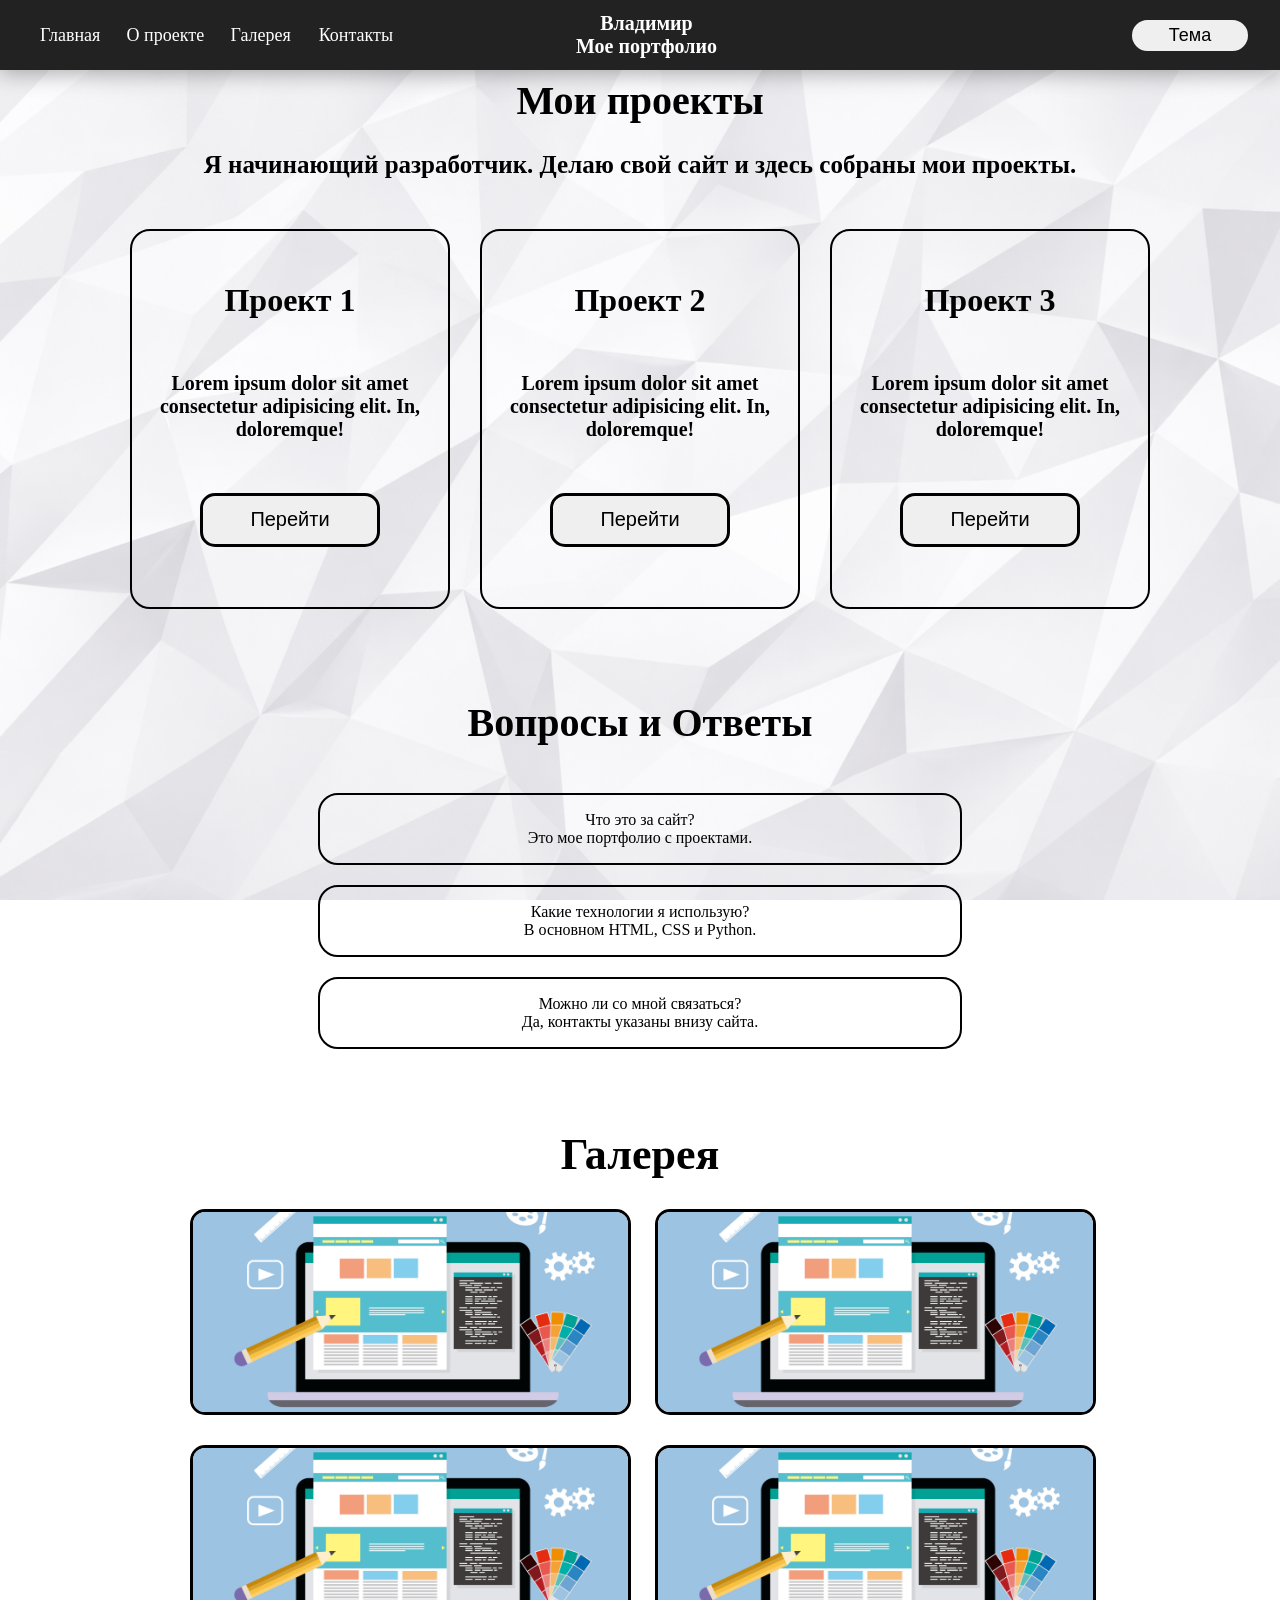
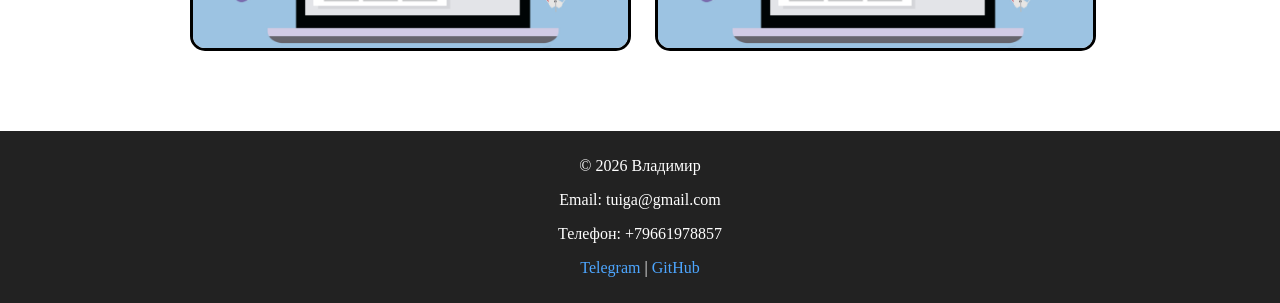
==== index.html @ 0e4f328b "first commit" ====
<!doctype html>
<html lang="ru">
	<head>
		<meta charset="UTF-8" />
		<meta charset="UTF-8" />
		<meta name="viewport" content="width=device-width, initial-scale=1.0" />
		<meta name="description" content="Портфолио Владимира" />
		<title>tuiga</title>
		<link rel="icon" type="image/svg+xml" href="/favicon.svg" />
		<link rel="stylesheet" href="/css/style.css" />
	</head>
	<body>
		<header>
			<div class="test_header">
				<nav>
					<a href="#vg_1" class="naw_link">Главная</a>
					<a href="#vg_2" class="naw_link">О проекте </a>
					<a href="#vg_3" class="naw_link">Галерея</a>
					<a href="#vg_4" class="naw_link">Контакты</a>
				</nav>

				<div class="text">
					<span class="logo_1">Владимир</span>
					<span class="logo_2">Мое портфолио</span>
				</div>

				<button class="tuiga" id="tema">Тема</button>
			</div>
		</header>
		<main class="main-section" id="vg_1">
			<div class="content-wrapper">
				<div class="hero">
					<h1>Мои проекты</h1>
				</div>
				<div class="description">
					<p>
						Я начинающий разработчик. Делаю свой сайт и здесь собраны мои
						проекты.
					</p>
				</div>
				<div class="container">
					<div class="box box_1">
						<h1>Проект 1</h1>
						<p>
							Lorem ipsum dolor sit amet consectetur adipisicing elit. In,
							doloremque!
						</p>
						<a class="button_1"><button>Перейти</button></a>
					</div>
					<div class="box box_2">
						<h1>Проект 2</h1>
						<p>
							Lorem ipsum dolor sit amet consectetur adipisicing elit. In,
							doloremque!
						</p>
						<a class="button_1"><button>Перейти</button></a>
					</div>
					<div class="box box_3">
						<h1>Проект 3</h1>
						<p>
							Lorem ipsum dolor sit amet consectetur adipisicing elit. In,
							doloremque!
						</p>
						<a class="button_1"><button>Перейти</button></a>
					</div>
				</div>
			</div>

			<div class="project" id="vg_2">
				<div class="h">
					<h1>Вопросы и Ответы</h1>
				</div>
				<div class="container_1">
					<p>Что это за сайт?<br />Это мое портфолио с проектами.</p>
				</div>
				<div class="container_1">
					<p>
						Какие технологии я использую? <br />В основном HTML, CSS и Python.
					</p>
				</div>
				<div class="container_1">
					<p>
						Можно ли со мной связаться?<br />Да, контакты указаны внизу сайта.
					</p>
				</div>
			</div>
			<div class="gallery" id="vg_3">
				<div class="test_1">
					<h1>Галерея</h1>
				</div>
				<div class="gallery_1">
					<div class="container_2">
						<img src="/photo/photo.jpg" alt="" />
					</div>
					<div class="container_2">
						<img src="/photo/photo.jpg" alt="" />
					</div>
					<div class="container_2">
						<img src="/photo/photo.jpg" alt="" />
					</div>
					<div class="container_2">
						<img src="/photo/photo.jpg" alt="" />
					</div>
				</div>
			</div>
		</main>

		<footer id="vg_4">
			<p>© 2026 Владимир</p>
			<p>Email: tuiga@gmail.com</p>
			<p>Телефон: +79661978857</p>
			<p>
				<a href="https://t.me/tu1ga007">Telegram</a> |
				<a href="https://github.com/gptuiga-source">GitHub</a>
			</p>
		</footer>
	</body>
</html>
---- css/style.css ----
html {
	scroll-behavior: smooth;
}

.test_header {
	background-color: #222;
	backdrop-filter: blur(10px);
	display: flex;
	flex-wrap: wrap;
	justify-content: space-between;
	align-items: center;
	min-height: 50px;
	padding: 10px 30px;
	gap: 10px;

	position: fixed;
	top: 0;
	left: 0;
	right: 0;
	z-index: 1000;

	box-shadow: 0 4px 20px rgba(0, 0, 0, 0.3);
}
body {
	margin: 0;
	background-image: url('/photo/Fon.png');
	background-size: cover;
	background-position: center;
	background-repeat: no-repeat;
	background-attachment: fixed;
	color: black;
}

.main-section {
	scroll-margin-top: 80px;
	margin-top: 80px;
}

#vg_2,
#vg_3,
#vg_4 {
	scroll-margin-top: 80px;
}

nav {
	display: grid;
	grid-template-columns: repeat(4, 1fr);
	gap: 15px;
	width: 30%;
	max-width: 600px;
}

.naw_link {
	color: white;
	text-decoration: none;
	text-align: center;
	font-size: 18px;
	cursor: pointer;
	transition: 0.5s;
}

.naw_link:hover {
	color: rgb(0, 162, 255);
}

.text {
	display: flex;
	align-items: center;
	justify-content: center;
	color: white;
	flex-direction: column;
	position: absolute;
	left: 45%;

	font-size: 20px;
	font-weight: bold;
}

.tuiga {
	border: 2px solid #222;
	border-radius: 100px;

	height: 35px;
	width: 120px;

	cursor: pointer;

	transition: 0.5s;

	font-size: 18px;
	font-weight: 500;
}

.tuiga:hover {
	background-color: #222;
	color: white;
	border-color: rgb(0, 162, 255);
}

@media (max-width: 900px) {
	nav {
		grid-template-columns: repeat(2, 1fr);
	}

	.text {
		left: 45%;
	}
}

@media (max-width: 650px) {
	.test_header {
		flex-direction: column;
		align-items: center;
		position: static;
	}

	nav {
		grid-template-columns: 1fr;

		width: 100%;
	}

	.text {
		order: -1;
		position: static;
	}

	.tuiga {
		height: 30px;
		width: 120px;
	}

	.main-section {
		margin-top: 20px;
	}
}

.content-wrapper {
	display: flex;
	justify-content: center;
	align-items: center;
	flex-direction: column;
}

.hero {
	font-size: 20px;
	font-family:
		Times,
		Times New Roman,
		serif;
}

.description {
	font-size: 25px;
	font-weight: bold;
	font-family:
		Times,
		Times New Roman,
		serif;

	width: 80%;
}

.description p {
	text-align: center;
	position: relative;
	bottom: 25px;
}

.container {
	display: flex;
	justify-content: center;
	align-items: center;
	flex-wrap: wrap;

	gap: 30px;
}

.box {
	border: 2px solid #000;
	border-radius: 20px;

	width: 100%;
	max-width: 320px;
	min-height: 380px;

	padding: 30px 20px;
	padding-bottom: 80px;
	box-sizing: border-box;

	display: flex;
	flex-direction: column;
	align-items: center;
	justify-content: space-between;

	transition: 0.3s ease;
	cursor: pointer;
}

.box p {
	font-size: 20px;
	font-weight: bold;
	text-align: center;
}

.button_1 button {
	border: 3px solid black;
	border-radius: 15px;

	height: 6vh;
	width: 20vh;

	font-size: 20px;
	font-weight: 200;

	cursor: pointer;

	position: relative;
	top: 20px;

	transition: 0.5s;
}

.box:hover {
	transform: scale(1.1);
	border-color: rgb(0, 162, 255);
	background-color: white;
}

@media (max-weight: 720px) {
	.container_1 {
		width: 100%;
	}
}

.button_1 button:hover {
	border-color: rgb(0, 162, 255);
	background-color: black;
	color: white;
}

.main-section {
	margin-top: 50px;
}

.project {
	display: flex;
	justify-content: center;
	align-items: center;
	flex-wrap: wrap;
	flex-direction: column;
	margin-top: 5%;
	width: 100%;
	gap: 20px;
}
.h h1 {
	font-size: 40px;
}

.container_1 {
	border: 2px solid black;
	border-radius: 20px;
	width: 50%;
	display: flex;
	justify-content: center;
	align-items: center;
	text-align: center;

	transition: 0.5s;
}

.container_1:hover {
	transform: scale(1.3);
	border: 2px solid rgb(0, 162, 255);
	background-color: white;

	font-size: 20px;
}

.gallery {
	display: flex;
	justify-content: center;
	align-items: center;
	flex-direction: column;
	margin-top: 50px;
	padding: 0 15px;
}

.gallery_1 {
	display: grid;
	grid-template-columns: repeat(2, 1fr);
	gap: 30px;
	width: 100%;
	max-width: 900px;
}

.test_1 {
	font-size: 22px;
	text-align: center;
}

.gallery_1 img {
	width: 100%;
	height: 200px;
	object-fit: cover;
	border-radius: 15px;
	border: 3px solid black;
	display: block;
}

.gallery_1 img:hover {
	border-color: rgb(0, 162, 255);
}

.container_2 {
	transition: 0.3s;
}

.container_2:hover {
	transform: scale(1.05);
}

@media (max-width: 720px) {
	.gallery_1 {
		grid-template-columns: 1fr;
	}

	.container_2:hover {
		transform: none;
	}
}

footer {
	margin-top: 80px;
}

.line {
	border: none;
	height: 2px;
	background-color: #333;
	width: 80%;
	margin: 40px auto;
	opacity: 0.3;
}

footer {
	background: #222;
	color: #fff;
	padding: 10px;
	text-align: center;
}
footer a {
	color: #4da6ff;
	text-decoration: none;
}
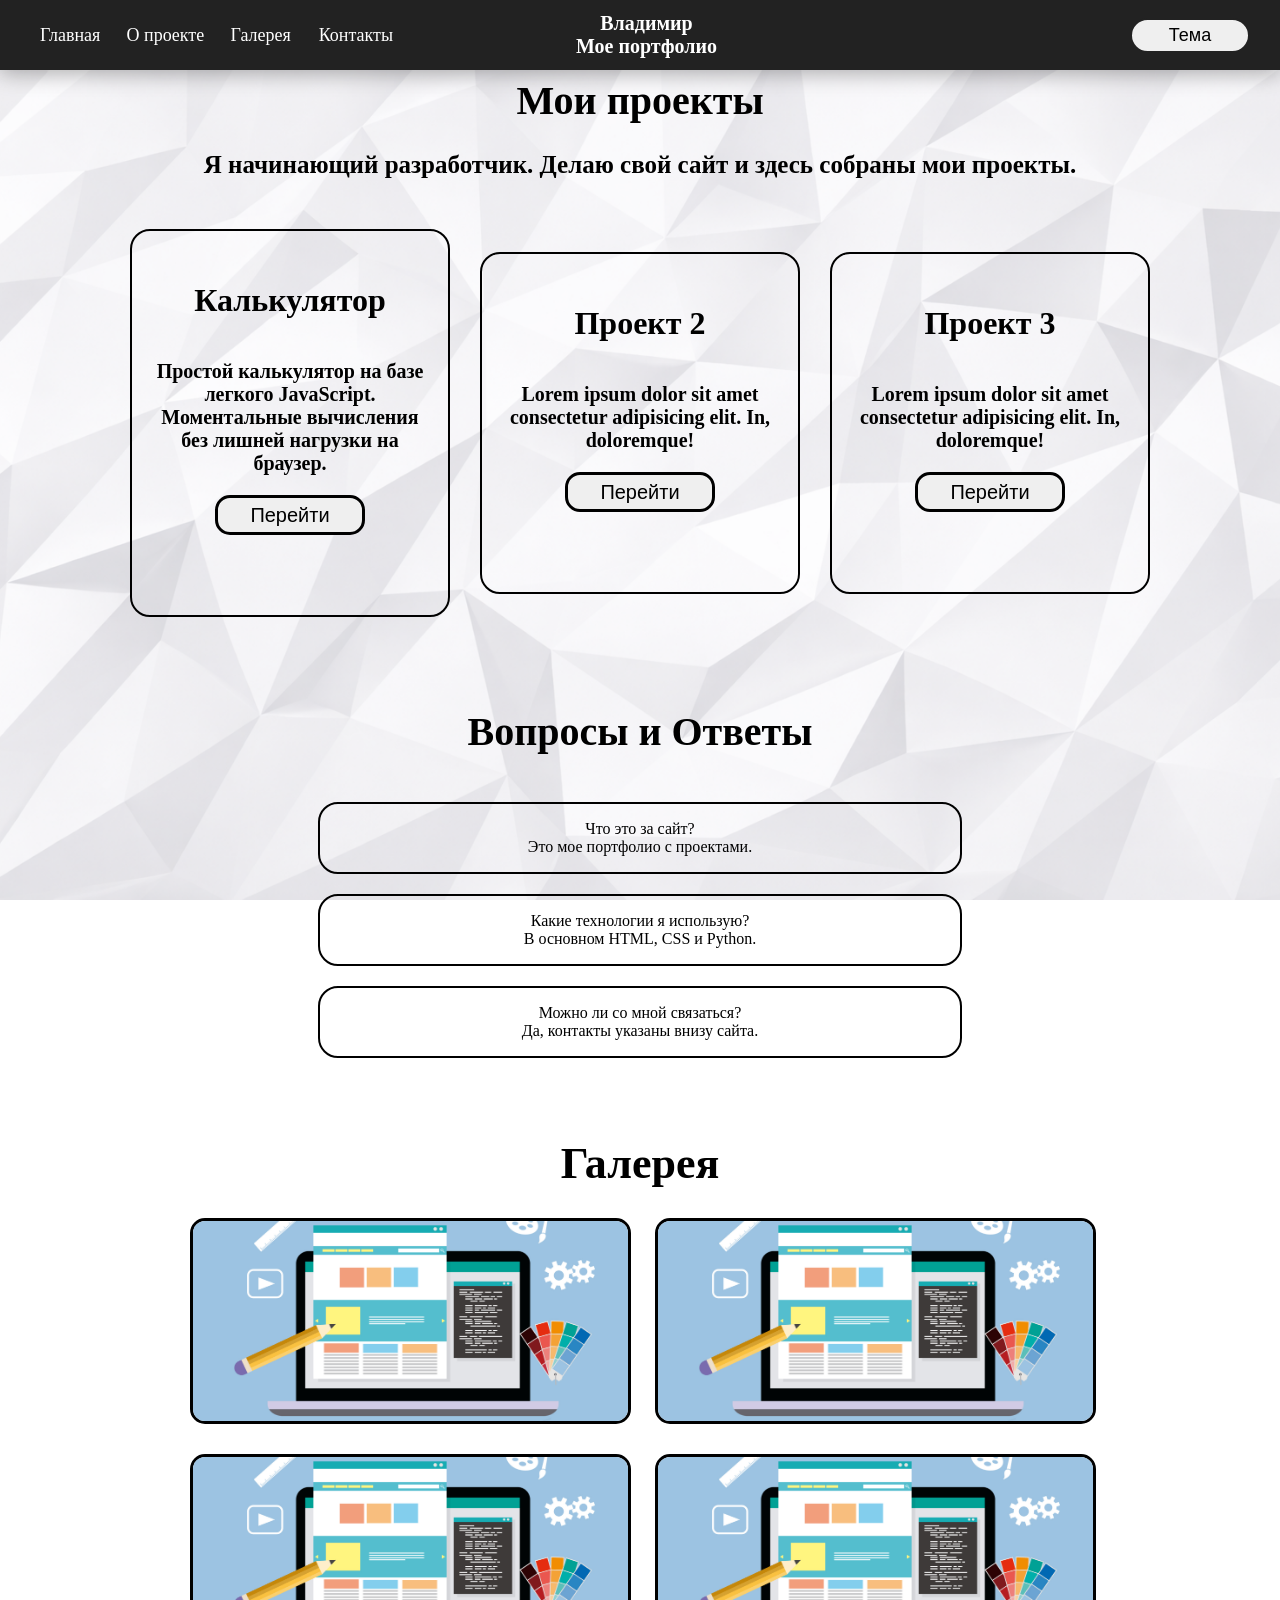
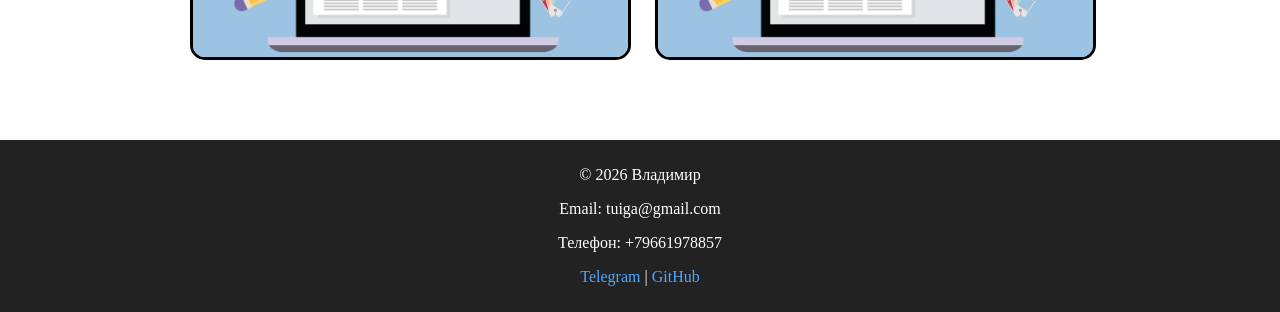
==== commit 7fa381dc: "update" ====
--- a/index.html
+++ b/index.html
@@ -5,7 +5,6 @@
 		<meta charset="UTF-8" />
 		<meta name="viewport" content="width=device-width, initial-scale=1.0" />
 		<meta name="description" content="Портфолио Владимира" />
-		<title>tuiga</title>
 		<link rel="icon" type="image/svg+xml" href="/favicon.svg" />
 		<link rel="stylesheet" href="/css/style.css" />
 	</head>
@@ -40,12 +39,14 @@
 				</div>
 				<div class="container">
 					<div class="box box_1">
-						<h1>Проект 1</h1>
+						<h1>Калькулятор</h1>
 						<p>
-							Lorem ipsum dolor sit amet consectetur adipisicing elit. In,
-							doloremque!
+							Простой калькулятор на базе легкого JavaScript. Моментальные
+							вычисления без лишней нагрузки на браузер.
 						</p>
-						<a class="button_1"><button>Перейти</button></a>
+						<a class="button_1" href="/html/project-calculator.html"
+							><button>Перейти</button></a
+						>
 					</div>
 					<div class="box box_2">
 						<h1>Проект 2</h1>
@@ -70,15 +71,15 @@
 				<div class="h">
 					<h1>Вопросы и Ответы</h1>
 				</div>
-				<div class="container_1">
+				<div class="container_1" tabindex="0">
 					<p>Что это за сайт?<br />Это мое портфолио с проектами.</p>
 				</div>
-				<div class="container_1">
+				<div class="container_1" tabindex="0">
 					<p>
 						Какие технологии я использую? <br />В основном HTML, CSS и Python.
 					</p>
 				</div>
-				<div class="container_1">
+				<div class="container_1" tabindex="0">
 					<p>
 						Можно ли со мной связаться?<br />Да, контакты указаны внизу сайта.
 					</p>
--- a/css/style.css
+++ b/css/style.css
@@ -97,44 +97,6 @@
 	border-color: rgb(0, 162, 255);
 }
 
-@media (max-width: 900px) {
-	nav {
-		grid-template-columns: repeat(2, 1fr);
-	}
-
-	.text {
-		left: 45%;
-	}
-}
-
-@media (max-width: 650px) {
-	.test_header {
-		flex-direction: column;
-		align-items: center;
-		position: static;
-	}
-
-	nav {
-		grid-template-columns: 1fr;
-
-		width: 100%;
-	}
-
-	.text {
-		order: -1;
-		position: static;
-	}
-
-	.tuiga {
-		height: 30px;
-		width: 120px;
-	}
-
-	.main-section {
-		margin-top: 20px;
-	}
-}
-
 .content-wrapper {
 	display: flex;
 	justify-content: center;
@@ -179,22 +141,21 @@
 .box {
 	border: 2px solid #000;
 	border-radius: 20px;
-
 	width: 100%;
 	max-width: 320px;
-	min-height: 380px;
-
-	padding: 30px 20px;
-	padding-bottom: 80px;
+	min-height: 300px;
+	padding: 30px 20px 80px 20px;
 	box-sizing: border-box;
-
 	display: flex;
 	flex-direction: column;
 	align-items: center;
 	justify-content: space-between;
-
 	transition: 0.3s ease;
 	cursor: pointer;
+}
+
+.box a {
+	text-decoration: none;
 }
 
 .box p {
@@ -206,31 +167,29 @@
 .button_1 button {
 	border: 3px solid black;
 	border-radius: 15px;
-
-	height: 6vh;
-	width: 20vh;
-
-	font-size: 20px;
-	font-weight: 200;
-
-	cursor: pointer;
-
-	position: relative;
-	top: 20px;
+	text-decoration: none;
+
+	height: 40px;
+	width: 150px;
+
+	font-size: 20px;
+
+	cursor: pointer;
+
+	position: static;
 
 	transition: 0.5s;
+
+	display: flex;
+	align-items: center;
+	justify-content: center;
+	padding: 5px;
 }
 
 .box:hover {
 	transform: scale(1.1);
 	border-color: rgb(0, 162, 255);
 	background-color: white;
-}
-
-@media (max-weight: 720px) {
-	.container_1 {
-		width: 100%;
-	}
 }
 
 .button_1 button:hover {
@@ -265,12 +224,13 @@
 	justify-content: center;
 	align-items: center;
 	text-align: center;
+	cursor: pointer;
 
 	transition: 0.5s;
 }
 
-.container_1:hover {
-	transform: scale(1.3);
+.container_1:focus {
+	transform: scale(1.2);
 	border: 2px solid rgb(0, 162, 255);
 	background-color: white;
 
@@ -320,16 +280,6 @@
 	transform: scale(1.05);
 }
 
-@media (max-width: 720px) {
-	.gallery_1 {
-		grid-template-columns: 1fr;
-	}
-
-	.container_2:hover {
-		transform: none;
-	}
-}
-
 footer {
 	margin-top: 80px;
 }
@@ -353,3 +303,95 @@
 	color: #4da6ff;
 	text-decoration: none;
 }
+
+@media (hover: hover) {
+	.box:hover {
+		background-color: lightblue;
+		transform: scale(1.05);
+	}
+	.container_2:hover {
+		transform: translateY(-5px);
+	}
+}
+
+.box:active {
+	transform: scale(1.1);
+	border-color: rgb(0, 162, 255);
+	background-color: white;
+}
+
+@media (max-width: 900px) {
+	nav {
+		grid-template-columns: repeat(2, 1fr);
+	}
+	.text {
+		left: 45%;
+	}
+}
+
+@media (max-width: 720px) {
+	.box {
+		width: 50%;
+	}
+	.gallery_1 {
+		grid-template-columns: 1fr;
+		width: 80%;
+	}
+}
+
+@media (max-width: 650px) {
+	.test_header {
+		flex-direction: column;
+		align-items: center;
+		position: static;
+	}
+	nav {
+		grid-template-columns: 1fr;
+		width: 100%;
+	}
+	.text {
+		order: -1;
+		position: static;
+	}
+	.tuiga {
+		height: 30px;
+		width: 120px;
+	}
+	.main-section {
+		margin-top: 20px;
+	}
+
+	.box {
+		width: 30%;
+		height: 200px;
+		font-size: 10px;
+		min-height: 20%;
+		justify-content: center;
+		padding: 0 20px;
+	}
+
+	.box p {
+		font-weight: 100;
+		font-size: 15px;
+	}
+	.button_1 button {
+		height: auto;
+		min-height: 35px;
+		width: 90%;
+		font-size: 14px;
+		padding: 5px 10px;
+		position: static;
+		border-radius: 5px;
+		border: 2px solid black;
+
+		display: inline-block;
+		line-height: 1.2;
+		padding-right: 18px;
+	}
+	.container_1 {
+		width: 80%;
+	}
+	.container_1:focus {
+		transform: scale(1.05);
+	}
+}
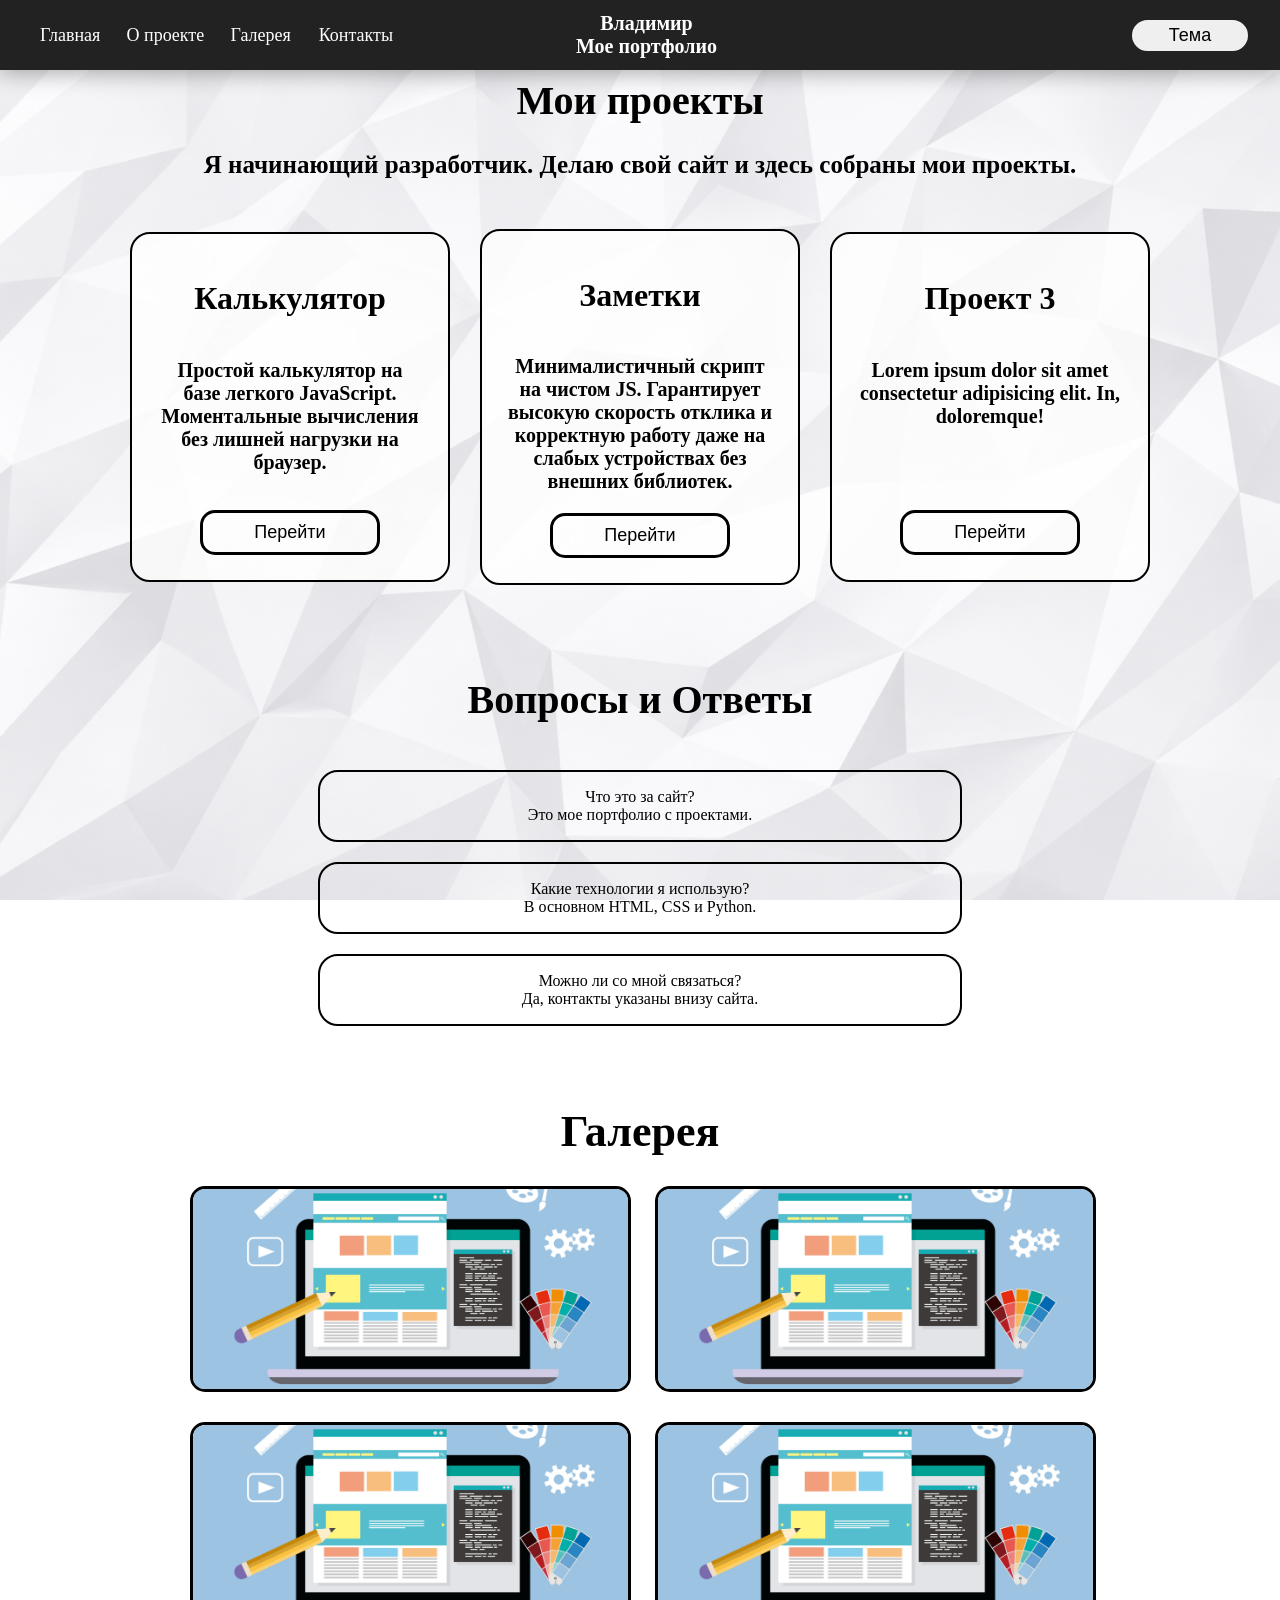
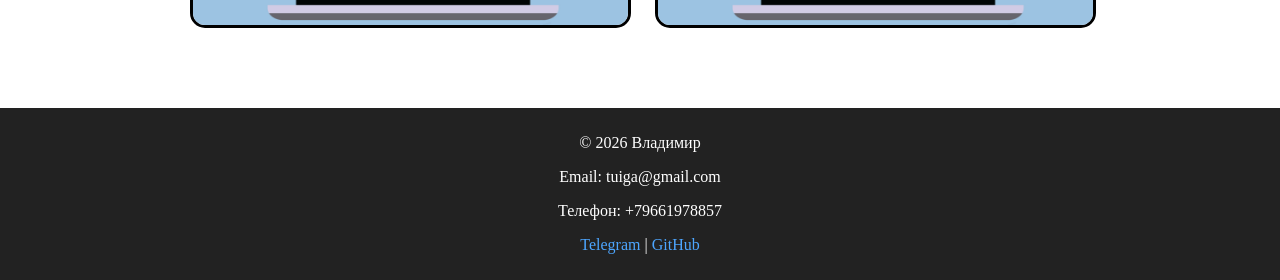
==== commit 16dd4738: "update" ====
--- a/index.html
+++ b/index.html
@@ -49,12 +49,15 @@
 						>
 					</div>
 					<div class="box box_2">
-						<h1>Проект 2</h1>
+						<h1>Заметки</h1>
 						<p>
-							Lorem ipsum dolor sit amet consectetur adipisicing elit. In,
-							doloremque!
+							Минималистичный скрипт на чистом JS. Гарантирует высокую скорость
+							отклика и корректную работу даже на слабых устройствах без внешних
+							библиотек.
 						</p>
-						<a class="button_1"><button>Перейти</button></a>
+						<a class="button_1" href="/html/project-task.html"
+							><button>Перейти</button></a
+						>
 					</div>
 					<div class="box box_3">
 						<h1>Проект 3</h1>
--- a/css/style.css
+++ b/css/style.css
@@ -143,55 +143,55 @@
 	border-radius: 20px;
 	width: 100%;
 	max-width: 320px;
-	min-height: 300px;
-	padding: 30px 20px 80px 20px;
+
+	min-height: 350px;
+	padding: 25px;
 	box-sizing: border-box;
+
 	display: flex;
 	flex-direction: column;
 	align-items: center;
 	justify-content: space-between;
+
 	transition: 0.3s ease;
 	cursor: pointer;
-}
-
-.box a {
-	text-decoration: none;
+	background-color: rgba(255, 255, 255, 0.8);
 }
 
 .box p {
 	font-size: 20px;
 	font-weight: bold;
 	text-align: center;
+	margin-bottom: 20px;
+}
+
+.button_1 {
+	width: 100%;
+	display: flex;
+	justify-content: center;
+	margin-top: auto;
 }
 
 .button_1 button {
 	border: 3px solid black;
 	border-radius: 15px;
-	text-decoration: none;
-
-	height: 40px;
-	width: 150px;
-
-	font-size: 20px;
-
-	cursor: pointer;
-
-	position: static;
-
+	height: 45px;
+	width: 180px;
+	font-size: 18px;
+	cursor: pointer;
 	transition: 0.5s;
-
-	display: flex;
-	align-items: center;
-	justify-content: center;
-	padding: 5px;
-}
-
+	background: transparent;
+}
 .box:hover {
 	transform: scale(1.1);
 	border-color: rgb(0, 162, 255);
 	background-color: white;
 }
 
+.box a {
+	text-decoration: none;
+}
+
 .button_1 button:hover {
 	border-color: rgb(0, 162, 255);
 	background-color: black;
@@ -214,6 +214,7 @@
 }
 .h h1 {
 	font-size: 40px;
+	text-align: center;
 }
 
 .container_1 {
@@ -334,8 +335,7 @@
 		width: 50%;
 	}
 	.gallery_1 {
-		grid-template-columns: 1fr;
-		width: 80%;
+		grid-template-columns: repeat(1fr 2);
 	}
 }
 
@@ -362,31 +362,24 @@
 	}
 
 	.box {
-		width: 30%;
-		height: 200px;
-		font-size: 10px;
-		min-height: 20%;
-		justify-content: center;
-		padding: 0 20px;
+		width: 90%;
+		max-width: 50%;
+		min-height: auto;
+		padding: 20px;
 	}
 
 	.box p {
 		font-weight: 100;
 		font-size: 15px;
 	}
+
+	.box h1 {
+		font-size: 20px;
+		overflow: hidden;
+	}
 	.button_1 button {
-		height: auto;
-		min-height: 35px;
-		width: 90%;
-		font-size: 14px;
-		padding: 5px 10px;
-		position: static;
-		border-radius: 5px;
-		border: 2px solid black;
-
-		display: inline-block;
-		line-height: 1.2;
-		padding-right: 18px;
+		width: 100%;
+		font-size: 16px;
 	}
 	.container_1 {
 		width: 80%;
